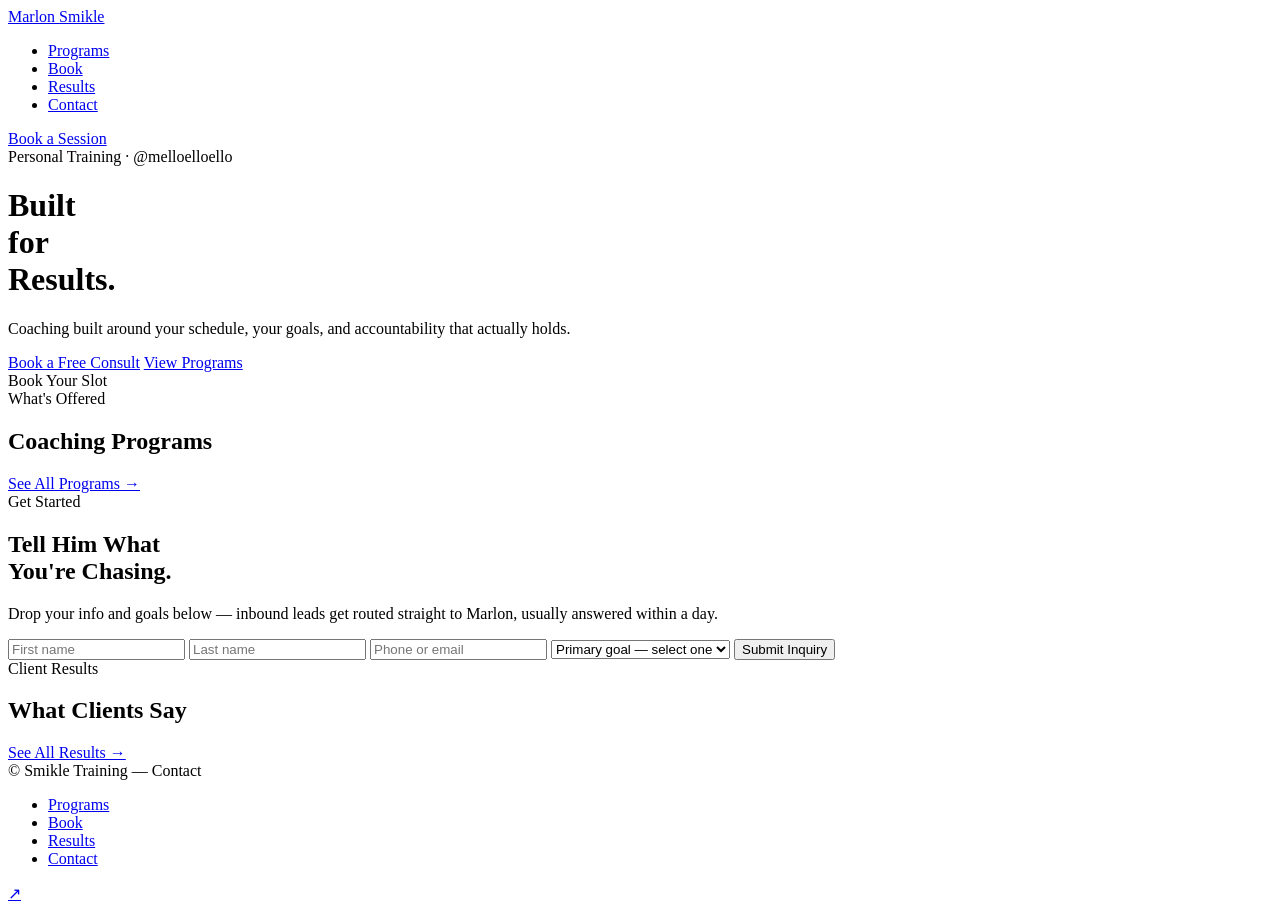
==== index.html @ 3f26f97e "Add files via upload" ====
<!DOCTYPE html>
<html lang="en">
<head>
<meta charset="UTF-8">
<meta name="viewport" content="width=device-width, initial-scale=1.0">
<title>Marlon Smikle Training</title>
<meta name="description" content="Personal training and coaching with Marlon Smikle — strength, conditioning, and nutrition, in person or virtual.">
<link rel="preconnect" href="https://fonts.googleapis.com">
<link href="https://fonts.googleapis.com/css2?family=Bodoni+Moda:ital,opsz,wght@0,6..96,400..900;1,6..96,400..900&family=Archivo:wght@400;500;600;700;800&family=Space+Mono:wght@400;700&display=swap" rel="stylesheet">
<link href="https://assets.calendly.com/assets/external/widget.css" rel="stylesheet">
<link rel="stylesheet" href="css/styles.css">
</head>
<body>

<nav>
  <div class="wrap">
    <div class="logo"><a href="index.html">Marlon <span>Smikle</span></a></div>
    <ul class="navlinks">
      <li><a href="programs.html">Programs</a></li>
      <li><a href="book.html">Book</a></li>
      <li><a href="results.html">Results</a></li>
      <li><a href="contact.html">Contact</a></li>
    </ul>
    <a class="nav-cta" href="book.html">Book a Session</a>
  </div>
</nav>
<div class="stripe"></div>

<header class="hero">
  <div class="wrap">
    <div>
      <div class="eyebrow" data-cfg="hero.eyebrow">Personal Training · @melloelloello</div>
      <h1><span data-cfg="hero.headlineLine1">Built</span><br><span class="out" data-cfg="hero.headlineLine2">for</span><br><span class="hi" data-cfg="hero.headlineLine3">Results.</span></h1>
      <p class="hero-sub" data-cfg="hero.subtext">Coaching built around your schedule, your goals, and accountability that actually holds.</p>
      <div class="hero-actions">
        <a class="btn-primary" href="book.html" data-cfg="hero.primaryButtonLabel">Book a Free Consult</a>
        <a class="btn-ghost" href="programs.html" data-cfg="hero.secondaryButtonLabel">View Programs</a>
      </div>
      <div class="hero-stats" data-render="stats"></div>
    </div>

    <div class="book-card" id="book">
      <div class="book-card-head">Book Your Slot</div>
      <div class="book-card-body book-card-body--calendly">
        <div class="calendly-inline-widget" style="min-width:280px; height:100%;"></div>
      </div>
    </div>
  </div>
</header>

<section class="section" id="programs">
  <div class="wrap">
    <div class="section-head">
      <div>
        <div class="section-eyebrow">What's Offered</div>
        <h2>Coaching Programs</h2>
      </div>
      <a class="btn-ghost" href="programs.html">See All Programs →</a>
    </div>
    <div class="programs" data-render="programs"></div>
  </div>
</section>

<section class="lead-strip">
  <div class="wrap">
    <div>
      <div class="section-eyebrow">Get Started</div>
      <h2>Tell Him What<br>You're Chasing.</h2>
      <p>Drop your info and goals below — inbound leads get routed straight to Marlon, usually answered within a day.</p>
    </div>
    <form class="lead-form" action="#" method="post">
      <input placeholder="First name" name="first_name" />
      <input placeholder="Last name" name="last_name" />
      <input class="full" placeholder="Phone or email" name="contact" />
      <select class="full" name="goal">
        <option>Primary goal — select one</option>
        <option>Fat loss</option>
        <option>Strength / muscle</option>
        <option>General fitness</option>
        <option>Sport performance</option>
      </select>
      <button type="submit">Submit Inquiry</button>
    </form>
  </div>
</section>

<section class="section" id="results">
  <div class="wrap">
    <div class="section-head">
      <div>
        <div class="section-eyebrow">Client Results</div>
        <h2>What Clients Say</h2>
      </div>
      <a class="btn-ghost" href="results.html">See All Results →</a>
    </div>
    <div class="social-row" data-render="testimonials"></div>
  </div>
</section>

<div class="stripe"></div>
<footer id="contact">
  <div class="wrap">
    <div>© <span data-year></span> Smikle Training — <a href="contact.html" style="color:var(--gray); text-decoration:none;">Contact</a></div>
    <ul class="foot-links">
      <li><a href="programs.html">Programs</a></li>
      <li><a href="book.html">Book</a></li>
      <li><a href="results.html">Results</a></li>
      <li><a href="contact.html">Contact</a></li>
    </ul>
    <a class="ig" data-ig-link href="#" target="_blank"><span data-ig-handle></span> ↗</a>
  </div>
</footer>

<script src="config.js"></script>
<script src="js/site.js"></script>
<script src="https://assets.calendly.com/assets/external/widget.js" async></script>
</body>
</html>
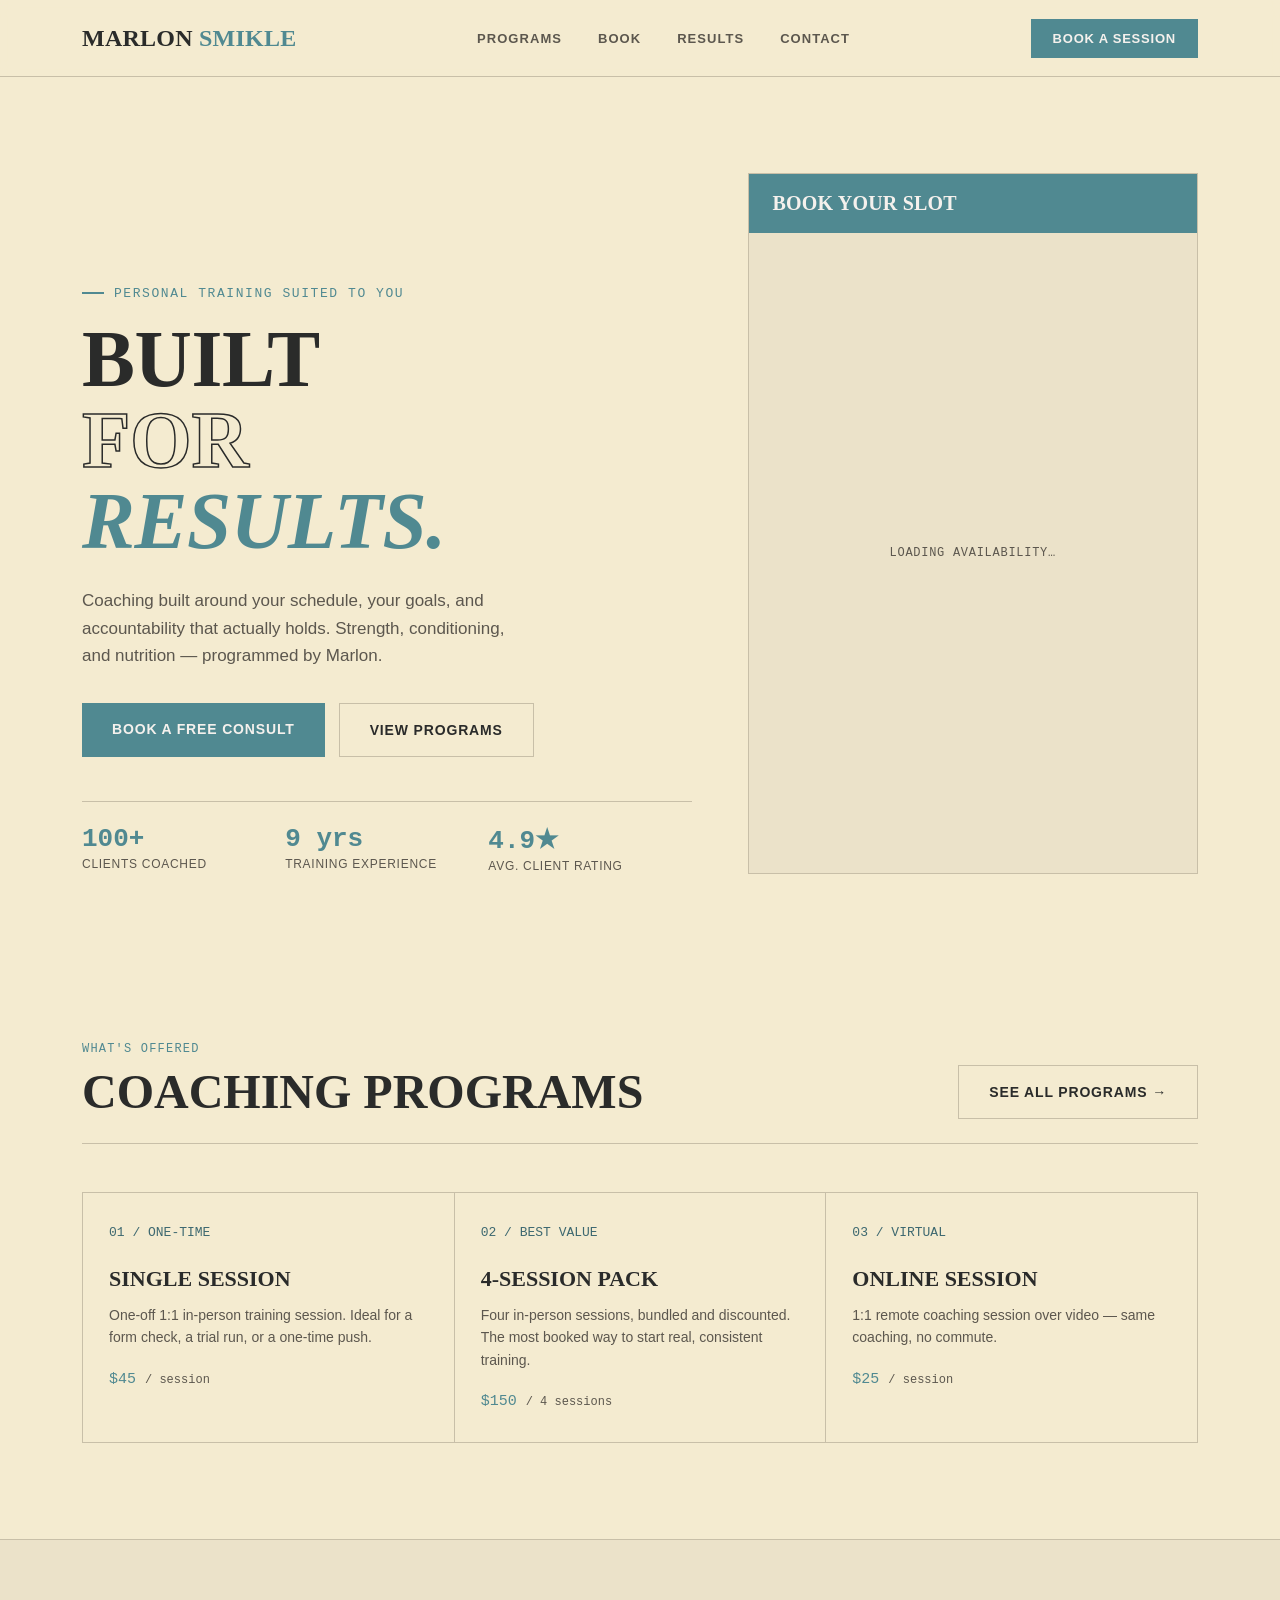
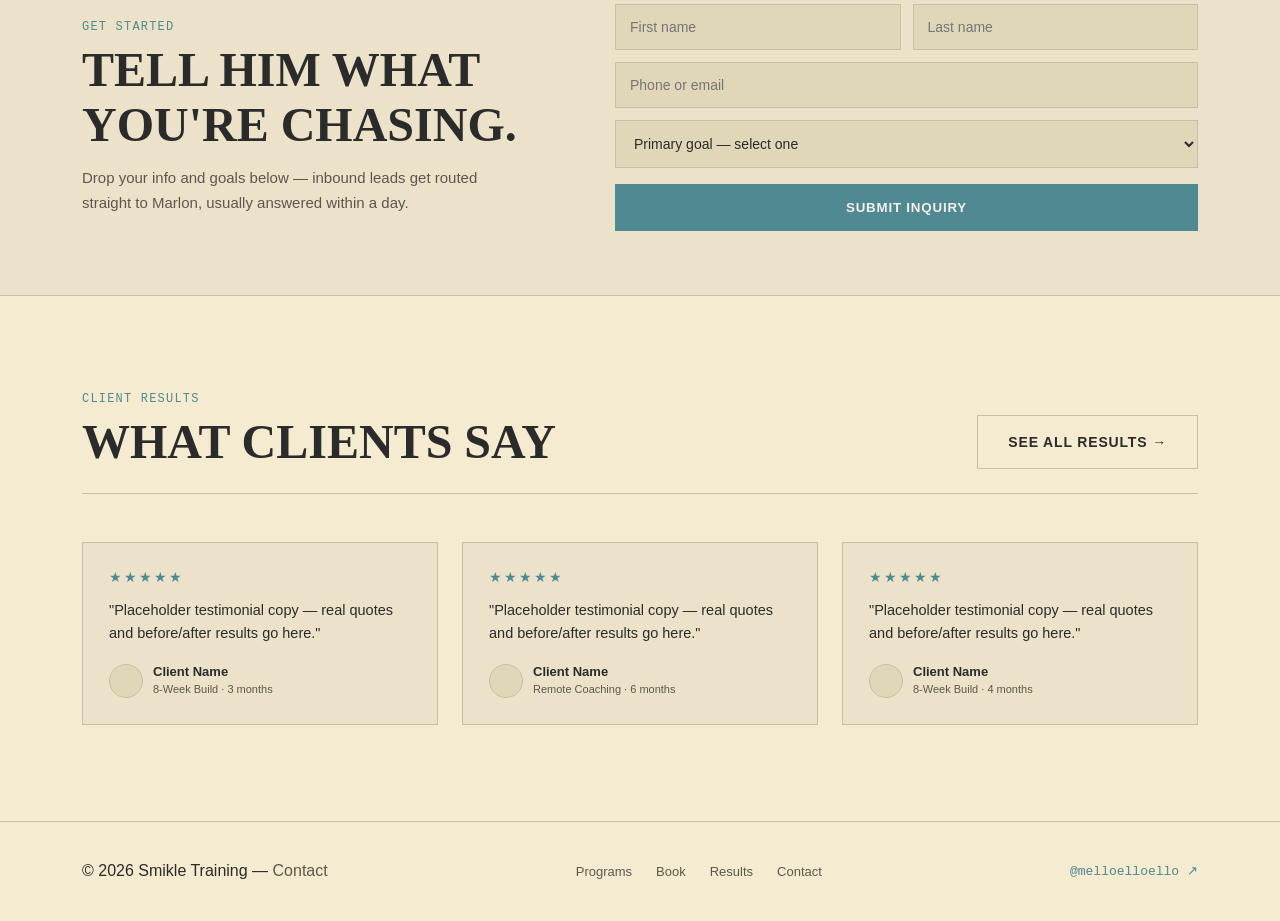
==== commit 9ddbd350: "Update index.html" ====
--- a/index.html
+++ b/index.html
@@ -4,6 +4,7 @@
 <meta charset="UTF-8">
 <meta name="viewport" content="width=device-width, initial-scale=1.0">
 <title>Marlon Smikle Training</title>
+  <link rel="icon" href="favicon.png" type="image/png">
 <meta name="description" content="Personal training and coaching with Marlon Smikle — strength, conditioning, and nutrition, in person or virtual.">
 <link rel="preconnect" href="https://fonts.googleapis.com">
 <link href="https://fonts.googleapis.com/css2?family=Bodoni+Moda:ital,opsz,wght@0,6..96,400..900;1,6..96,400..900&family=Archivo:wght@400;500;600;700;800&family=Space+Mono:wght@400;700&display=swap" rel="stylesheet">
--- a/css/styles.css
+++ b/css/styles.css
@@ -0,0 +1,218 @@
+:root{
+  --bg: #F4EBD0;          /* parchment */
+  --bg-card: #EBE2C9;
+  --bg-card-2: #E0D6B8;
+  --accent: #508991;
+  --accent-dim: #3D6870;
+  --white: #2A2B2A;       /* dark text */
+  --gray: #5C574E;
+  --line: #C8BFA8;
+  --font-display: 'Bodoni Moda', serif;
+  --font-body: 'Archivo', sans-serif;
+  --font-mono: 'Space Mono', monospace;
+  --on-accent: #F5F1ED;   /* light text on accent buttons / tags */
+}
+*{box-sizing:border-box; margin:0; padding:0;}
+html{scroll-behavior:smooth;}
+body{
+  background:var(--bg);
+  color:var(--white);
+  font-family:var(--font-body);
+  -webkit-font-smoothing:antialiased;
+}
+a{color:inherit;}
+.wrap{max-width:1180px; margin:0 auto; padding:0 32px;}
+
+/* NAV */
+nav{
+  position:sticky; top:0; z-index:100;
+  background:rgba(244,235,208,0.94); backdrop-filter:blur(8px);
+  border-bottom:1px solid var(--line);
+}
+nav .wrap{display:flex; align-items:center; justify-content:space-between; height:76px;}
+.logo{font-family:var(--font-display); font-weight:600; font-size:24px; letter-spacing:.01em; text-transform:uppercase;}
+.logo a{text-decoration:none;}
+.logo span{color:var(--accent);}
+.navlinks{display:flex; gap:36px; list-style:none; font-size:13px; text-transform:uppercase; letter-spacing:.08em; font-weight:600;}
+.navlinks a{color:var(--gray); text-decoration:none; transition:color .15s;}
+.navlinks a:hover, .navlinks a.active{color:var(--white);}
+.navlinks a.active{color:var(--accent);}
+.nav-cta{
+  background:var(--accent); color:var(--on-accent); border:none;
+  font-family:var(--font-body); font-weight:800; font-size:13px;
+  text-transform:uppercase; letter-spacing:.06em;
+  padding:12px 22px; cursor:pointer;
+  text-decoration:none; display:inline-block;
+}
+
+/* HAZARD STRIPE removed */
+.stripe{display:none;}
+
+/* HERO (home page) */
+.hero{padding:96px 0 72px; position:relative; overflow:hidden;}
+.hero .wrap{display:grid; grid-template-columns:1.15fr .85fr; gap:56px; align-items:end;}
+.eyebrow{
+  font-family:var(--font-mono); color:var(--accent); font-size:13px;
+  letter-spacing:.12em; text-transform:uppercase; margin-bottom:18px; display:flex; align-items:center; gap:10px;
+}
+.eyebrow::before{content:''; width:22px; height:2px; background:var(--accent); display:inline-block;}
+h1{
+  font-family:var(--font-display); font-weight:600;
+  font-size:clamp(46px, 6.2vw, 88px); line-height:1.02; letter-spacing:-.005em;
+  text-transform:uppercase;
+}
+h1 .out{-webkit-text-stroke:1.5px var(--white); color:transparent;}
+h1 .hi{color:var(--accent); font-style:italic;}
+.hero-sub{color:var(--gray); font-size:17px; line-height:1.6; margin:26px 0 34px; max-width:440px;}
+.hero-actions{display:flex; gap:14px; flex-wrap:wrap;}
+.btn-primary{
+  background:var(--accent); color:var(--on-accent); border:none;
+  font-weight:800; font-size:14px; text-transform:uppercase; letter-spacing:.06em;
+  padding:18px 30px; cursor:pointer; text-decoration:none; display:inline-block;
+}
+.btn-ghost{
+  background:transparent; color:var(--white); border:1px solid var(--line);
+  font-weight:700; font-size:14px; text-transform:uppercase; letter-spacing:.06em;
+  padding:18px 30px; cursor:pointer; text-decoration:none; display:inline-block;
+}
+.hero-stats{
+  display:flex; gap:0; margin-top:44px; border-top:1px solid var(--line); padding-top:22px;
+}
+.hero-stat{flex:1; padding-right:20px;}
+.hero-stat b{font-family:var(--font-mono); color:var(--accent); font-size:26px; display:block;}
+.hero-stat span{color:var(--gray); font-size:12px; text-transform:uppercase; letter-spacing:.06em;}
+
+/* booking widget card */
+.book-card{background:var(--bg-card); border:1px solid var(--line);}
+.book-card-head{
+  background:var(--accent); color:var(--on-accent); padding:18px 24px;
+  font-family:var(--font-display); font-weight:600; text-transform:uppercase; font-size:20px; letter-spacing:.01em;
+}
+.book-card-body{padding:24px;}
+.book-card-body--calendly{padding:0; height:640px; position:relative;}
+.book-card-body--calendly::before{
+  content:'Loading availability…';
+  position:absolute; inset:0; display:flex; align-items:center; justify-content:center;
+  color:var(--gray); font-family:var(--font-mono); font-size:12px; letter-spacing:.06em; text-transform:uppercase;
+  z-index:0;
+}
+.calendly-inline-widget{position:relative; z-index:1; height:100%;}
+.book-card-body--calendly.tall{height:820px;}
+
+/* PAGE HEADER — used on programs/results/book/contact subpages */
+.page-header{padding:72px 0 56px; border-bottom:1px solid var(--line);}
+.page-header h1{font-size:clamp(38px, 5vw, 60px);}
+.page-header .hero-sub{margin-bottom:0;}
+.breadcrumb{font-family:var(--font-mono); font-size:12px; color:var(--gray); letter-spacing:.06em; text-transform:uppercase; margin-bottom:20px;}
+.breadcrumb a{color:var(--gray); text-decoration:none;}
+.breadcrumb a:hover{color:var(--accent);}
+.breadcrumb span{color:var(--accent);}
+.callout{
+  border-left:3px solid var(--accent);
+  background:var(--bg-card);
+  padding:16px 20px;
+  margin-top:28px;
+  max-width:520px;
+  font-size:14px;
+  line-height:1.65;
+  color:var(--white);
+}
+
+/* SECTIONS */
+.section{padding:96px 0;}
+.section-head{display:flex; justify-content:space-between; align-items:end; margin-bottom:48px; border-bottom:1px solid var(--line); padding-bottom:24px; flex-wrap:wrap; gap:16px;}
+.section-eyebrow{font-family:var(--font-mono); color:var(--accent); font-size:12px; letter-spacing:.1em; text-transform:uppercase;}
+h2{font-family:var(--font-display); font-weight:600; font-size:clamp(30px,4vw,48px); text-transform:uppercase; margin-top:8px;}
+h3{font-family:var(--font-display); font-weight:600; text-transform:uppercase;}
+
+/* PROGRAMS */
+.programs{display:grid; grid-template-columns:repeat(3,1fr); gap:1px; background:var(--line); border:1px solid var(--line);}
+.program{background:var(--bg); padding:32px 26px; transition:background .15s;}
+.program:hover{background:var(--bg-card);}
+.program .num{font-family:var(--font-mono); color:var(--accent-dim); font-size:13px; margin-bottom:26px;}
+.program h3{font-size:22px; margin-bottom:12px;}
+.program p{color:var(--gray); font-size:14px; line-height:1.6; margin-bottom:22px;}
+.program .price{font-family:var(--font-mono); color:var(--accent); font-size:15px;}
+.program .price span{color:var(--gray); font-size:12px;}
+
+/* PROGRAM DETAIL CARDS — expanded, on programs.html */
+.program-detail{
+  border:1px solid var(--line); background:var(--bg-card);
+  display:grid; grid-template-columns:.7fr 1.3fr; margin-bottom:1px;
+}
+.program-detail + .program-detail{border-top:none;}
+.pd-left{padding:34px; border-right:1px solid var(--line);}
+.pd-left .num{font-family:var(--font-mono); color:var(--accent-dim); font-size:13px; margin-bottom:18px; display:block;}
+.pd-left .tag{display:inline-block; background:var(--accent); color:var(--on-accent); font-family:var(--font-mono); font-size:11px; text-transform:uppercase; letter-spacing:.06em; padding:4px 10px; margin-bottom:18px;}
+.pd-left h3{font-size:26px; margin-bottom:16px;}
+.pd-left .price{font-family:var(--font-mono); color:var(--accent); font-size:20px;}
+.pd-left .price span{color:var(--gray); font-size:12px;}
+.pd-right{padding:34px; display:flex; flex-direction:column; justify-content:center;}
+.pd-right p{color:var(--gray); font-size:15px; line-height:1.7; margin-bottom:20px;}
+.pd-right p:last-child{margin-bottom:0;}
+.pd-right .btn-ghost{align-self:flex-start;}
+
+/* LEADS / INBOUND STRIP */
+.lead-strip{background:var(--bg-card); border-top:1px solid var(--line); border-bottom:1px solid var(--line); padding:64px 0;}
+.lead-strip .wrap{display:grid; grid-template-columns:.9fr 1.1fr; gap:56px; align-items:center;}
+.lead-strip h2{margin-bottom:14px;}
+.lead-strip p{color:var(--gray); font-size:15px; line-height:1.65; max-width:420px;}
+.lead-form{display:grid; grid-template-columns:1fr 1fr; gap:12px;}
+.lead-form input, .lead-form select, .lead-form textarea{
+  background:var(--bg-card-2); border:1px solid var(--line); color:var(--white);
+  padding:14px; font-family:var(--font-body); font-size:14px;
+}
+.lead-form textarea{resize:vertical; min-height:100px;}
+.lead-form .full{grid-column:1/-1;}
+.lead-form button{
+  grid-column:1/-1; background:var(--accent); border:none; color:var(--on-accent);
+  font-weight:800; text-transform:uppercase; letter-spacing:.06em; padding:16px; cursor:pointer; margin-top:4px;
+}
+.field-label{font-size:11px; text-transform:uppercase; letter-spacing:.08em; color:var(--gray); margin-bottom:8px; display:block; font-weight:700;}
+
+/* TESTIMONIAL / SOCIAL */
+.social-row{display:grid; grid-template-columns:repeat(3,1fr); gap:24px;}
+.social-row.wide{grid-template-columns:repeat(2,1fr);}
+.quote-card{border:1px solid var(--line); padding:26px; background:var(--bg-card);}
+.quote-card .stars{color:var(--accent); font-size:14px; margin-bottom:14px; letter-spacing:2px;}
+.quote-card p{color:var(--white); font-size:14.5px; line-height:1.6; margin-bottom:18px;}
+.quote-card .who{display:flex; align-items:center; gap:10px;}
+.avatar{width:34px; height:34px; border-radius:50%; background:var(--bg-card-2); border:1px solid var(--line); flex-shrink:0;}
+.who b{font-size:13px; display:block;}
+.who span{font-size:11px; color:var(--gray);}
+
+/* STATS GRID — results.html */
+.stats-grid{display:grid; grid-template-columns:repeat(4,1fr); gap:1px; background:var(--line); border:1px solid var(--line); margin-bottom:56px;}
+.stat-cell{background:var(--bg); padding:30px 22px; text-align:center;}
+.stat-cell b{font-family:var(--font-mono); color:var(--accent); font-size:32px; display:block; margin-bottom:8px;}
+.stat-cell span{color:var(--gray); font-size:11.5px; text-transform:uppercase; letter-spacing:.06em;}
+
+/* FAQ — book.html */
+.faq-list{border-top:1px solid var(--line);}
+.faq-item{border-bottom:1px solid var(--line); padding:24px 0;}
+.faq-item .q{font-family:var(--font-display); font-weight:600; font-size:19px; margin-bottom:10px; text-transform:uppercase;}
+.faq-item .a{color:var(--gray); font-size:14.5px; line-height:1.7; max-width:640px;}
+
+/* CONTACT INFO CARDS — contact.html */
+.contact-grid{display:grid; grid-template-columns:repeat(3,1fr); gap:1px; background:var(--line); border:1px solid var(--line); margin-bottom:56px;}
+.contact-cell{background:var(--bg); padding:28px;}
+.contact-cell .label{font-family:var(--font-mono); color:var(--accent-dim); font-size:11px; text-transform:uppercase; letter-spacing:.06em; margin-bottom:10px;}
+.contact-cell .value{font-family:var(--font-display); font-weight:600; font-size:19px;}
+.contact-cell .value a{text-decoration:none; color:var(--white);}
+.contact-cell .value a:hover{color:var(--accent);}
+
+footer{border-top:1px solid var(--line); padding:40px 0; text-align:center;}
+footer .wrap{display:flex; justify-content:space-between; align-items:center; flex-wrap:wrap; gap:16px;}
+.foot-links{display:flex; gap:24px; list-style:none;}
+.foot-links a{color:var(--gray); text-decoration:none; font-size:13px;}
+.foot-links a:hover{color:var(--accent);}
+footer .ig{color:var(--accent); text-decoration:none; font-family:var(--font-mono); font-size:13px;}
+
+@media (max-width: 860px){
+  .hero .wrap, .lead-strip .wrap{grid-template-columns:1fr;}
+  .programs, .social-row, .social-row.wide, .stats-grid, .contact-grid{grid-template-columns:1fr;}
+  .program-detail{grid-template-columns:1fr;}
+  .pd-left{border-right:none; border-bottom:1px solid var(--line);}
+  .navlinks{display:none;}
+  .hero-stats{flex-wrap:wrap; gap:20px;}
+}
